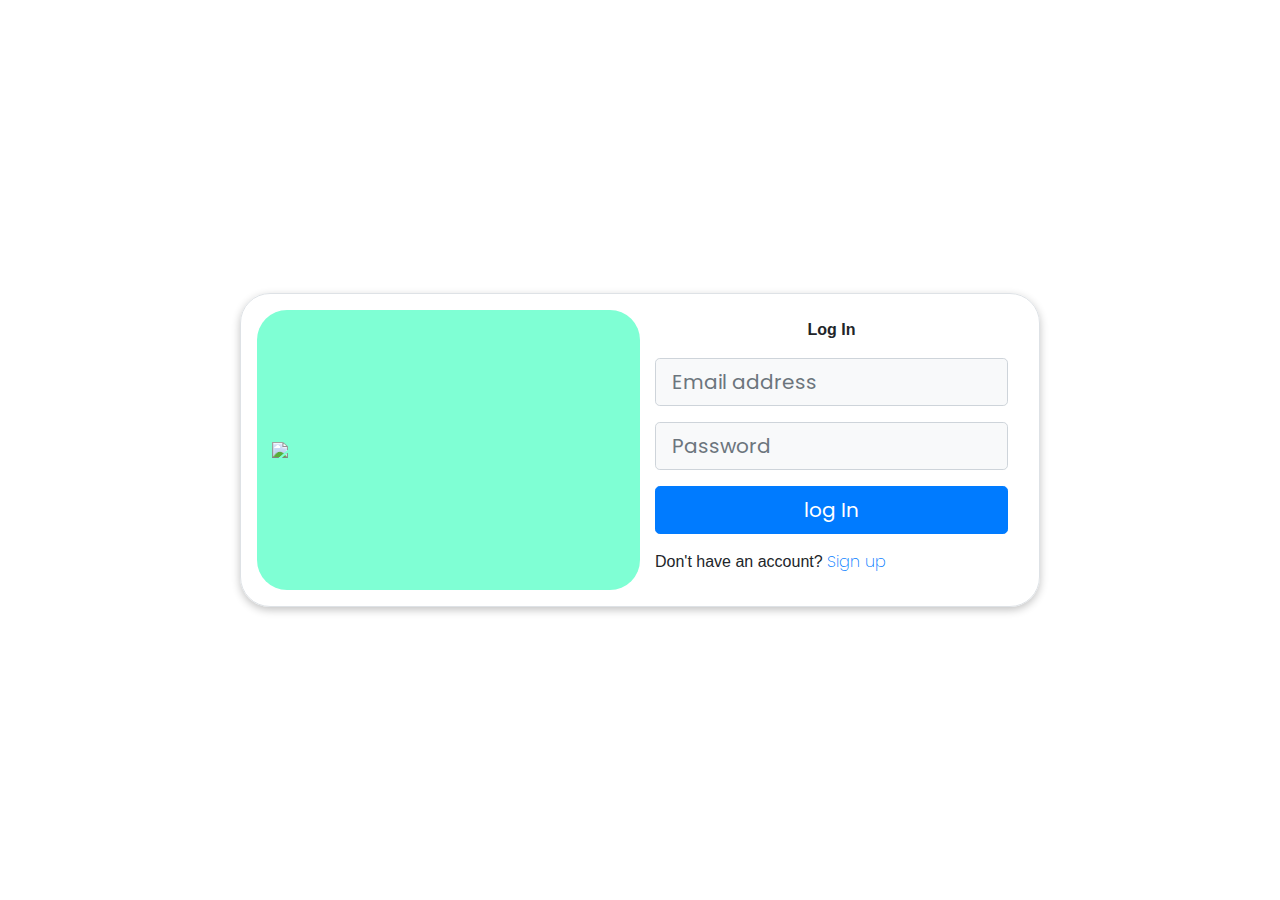
==== login.html @ 5a4844e9 "Add files via upload" ====
<!DOCTYPE html>
<html lang="en">
<head>
    <meta charset="UTF-8">
    <meta name="viewport" content="width=device-width, initial-scale=1.0">
    <title>Blog-LogIn</title>
    <link rel="stylesheet" href="style.css">
    <link rel="stylesheet" href="https://cdn.jsdelivr.net/npm/bootstrap@4.0.0/dist/css/bootstrap.min.css" integrity="sha384-Gn5384xqQ1aoWXA+058RXPxPg6fy4IWvTNh0E263XmFcJlSAwiGgFAW/dAiS6JXm" crossorigin="anonymous">
</head>
<body>
    <!-- main container -->
    <div class="container d-flex justify-content-center align-items-center" style="height: 100vh;">
        <div class="row  border shadow p-3 box-area">
<!-- left box -->
            <div class="col-md-6 d-flex justify-content-center align-items-center image-section left-box">
                <img src="images/log4.png" class="img-fluid" style="width:500px">
                
            </div>
            <!-- right box -->
            <div class="col-md-6 right-column">
                <div class="form-group">
                    <p class="text-center fs-6 mt-2" style="font-weight: 600;">Log In</p>
                    <input type="text" class="form-control mb-3 form-control-lg bg-light fs-6" placeholder="Email address" id="signinemail">
                    <input type="text" class="form-control mb-3 form-control-lg bg-light fs-6 " placeholder="Password" id="signinpassword">
                    <!-- <button class="btn btn-lg w-100 fs-6 mb-2 d-flex align-items-end justify-content-center" id="signinGoogle"><img src="images/google-logo.png" alt="" style="height: 30px; padding-right: 20px;" > Sign in with Google</button> -->
                    <button class="btn btn-lg btn-primary w-100 fs-6 mb-3" id="signinbtn">log In</button>
                    <p>Don't have an account? <a href="signup.html">Sign up</a></p>
                </div>
            </div>
        </div>
    </div>

    <script src="signiInUp.js" type="module"></script>
    <script src="https://cdn.jsdelivr.net/npm/sweetalert2@11"></script>
    <script src="https://code.jquery.com/jquery-3.2.1.slim.min.js" integrity="sha384-KJ3o2DKtIkvYIK3UENzmM7KCkRr/rE9/Qpg6aAZGJwFDMVNA/GpGFF93hXpG5KkN" crossorigin="anonymous"></script>
    <script src="https://cdn.jsdelivr.net/npm/popper.js@1.12.9/dist/umd/popper.min.js" integrity="sha384-ApNbgh9B+Y1QKtv3Rn7W3mgPxhU9K/ScQsAP7hUibX39j7fakFPskvXusvfa0b4Q" crossorigin="anonymous"></script>
    <script src="https://cdn.jsdelivr.net/npm/bootstrap@4.0.0/dist/js/bootstrap.min.js" integrity="sha384-JZR6Spejh4U02d8jOt6vLEHfe/JQGiRRSQQxSfFWpi1MquVdAyjUar5+76PVCmYl" crossorigin="anonymous"></script>   
</body>
</html>
---- style.css ----
@import url('https://fonts.googleapis.com/css2?family=Poppins:wght@300&display=swap');
*{
    margin: 0px;
    padding: 0px;
    box-sizing: border-box;
    font-family: 'Poppins', sans-serif;
}
.left-box{
    background-color: aquamarine;
    border-radius: 30px;
}
.box-area{
    box-shadow: rgba(0, 0, 0, 0.24) 0px 3px 8px;
    border-radius: 30px;
    width: 800px;
}
p{
    font-style: normal;
    font-family: Arial, Helvetica, sans-serif;
    font-weight: 200;
    
}
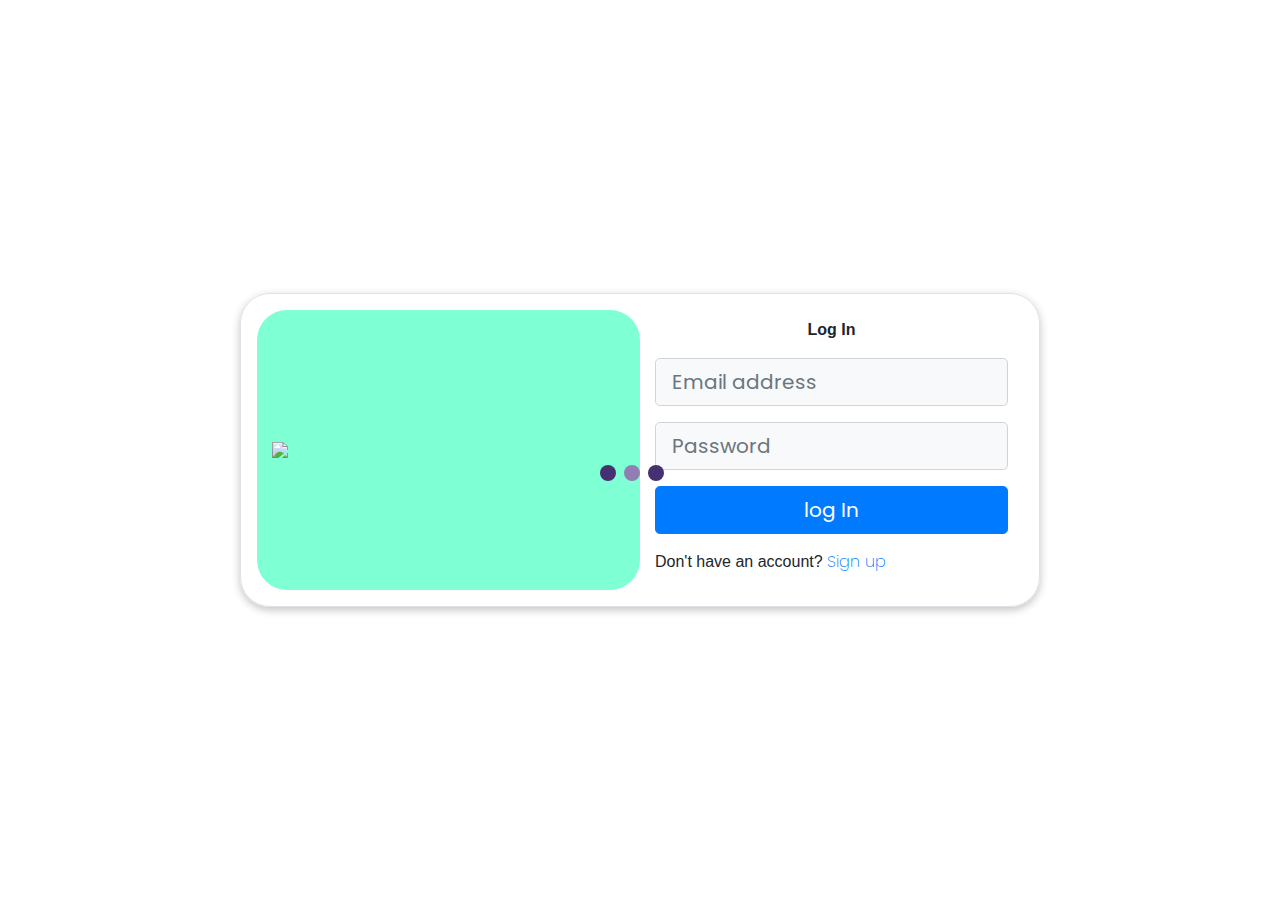
==== commit 4de2f3b3: "Add files via upload" ====
--- a/login.html
+++ b/login.html
@@ -8,6 +8,7 @@
     <link rel="stylesheet" href="https://cdn.jsdelivr.net/npm/bootstrap@4.0.0/dist/css/bootstrap.min.css" integrity="sha384-Gn5384xqQ1aoWXA+058RXPxPg6fy4IWvTNh0E263XmFcJlSAwiGgFAW/dAiS6JXm" crossorigin="anonymous">
 </head>
 <body>
+    <span id="loader"></span>
     <!-- main container -->
     <div class="container d-flex justify-content-center align-items-center" style="height: 100vh;">
         <div class="row  border shadow p-3 box-area">
--- a/style.css
+++ b/style.css
@@ -20,4 +20,30 @@
     font-family: Arial, Helvetica, sans-serif;
     font-weight: 200;
     
-}+}
+#loader {
+    z-index: 2;
+    width: 16px;
+    height: 16px;
+    position: absolute;
+    top: 50%;
+    right: 50%;
+    border-radius: 50%;
+    display: block;
+    margin:15px auto;
+    /* position: relative; */
+    background: #917fb4;
+    color:#473071;
+    box-shadow: -24px 0, 24px 0;
+    box-sizing: border-box;
+    animation: rotation 2s ease-in-out infinite;
+  }
+  
+  @keyframes rotation {
+    0% {
+      transform: rotate(0deg);
+    }
+    100% {
+      transform: rotate(360deg);
+    }
+  } 